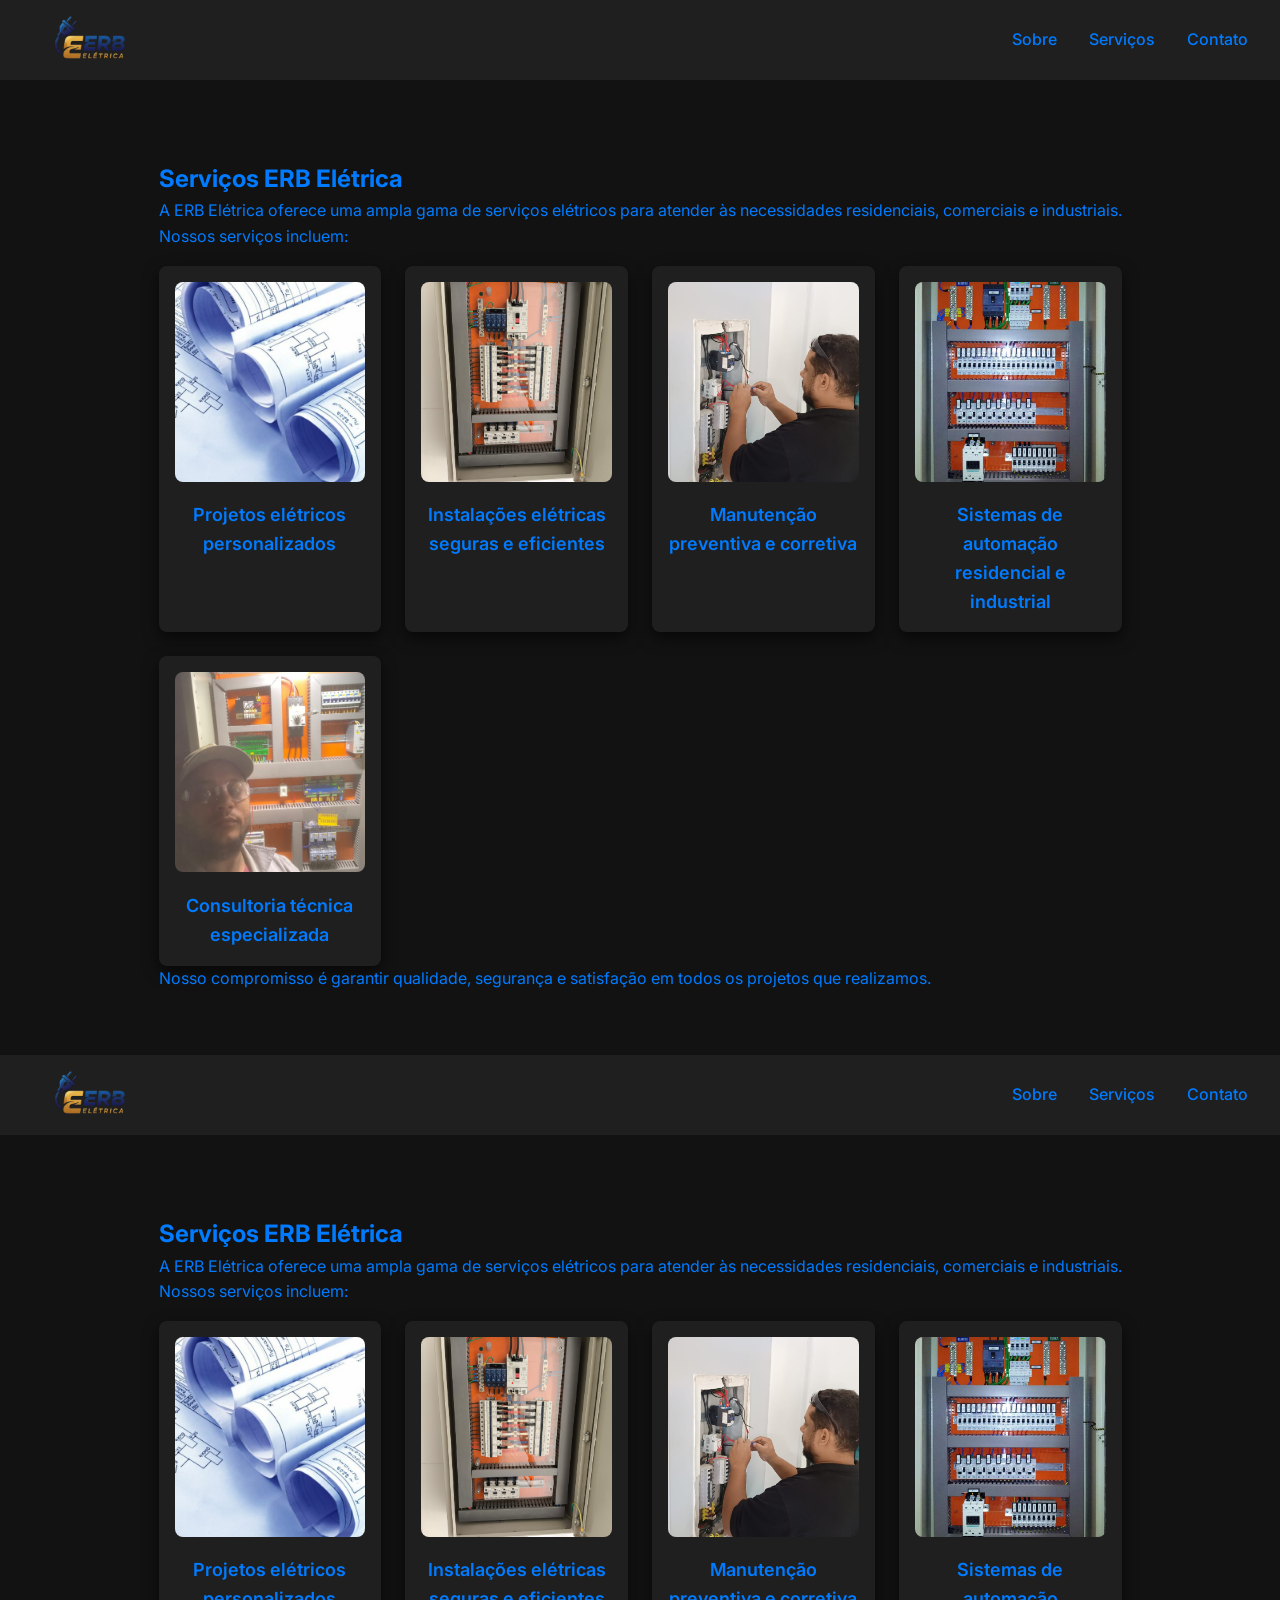
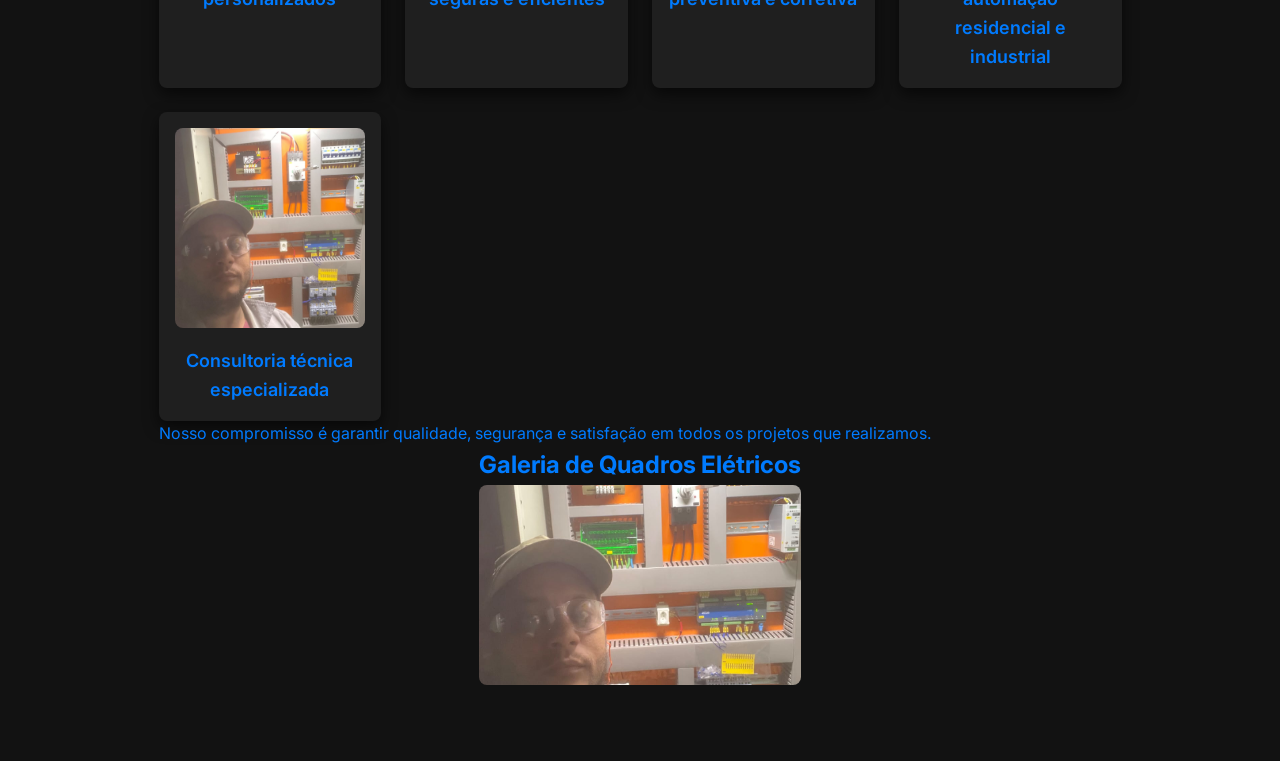
==== servicos/index.html @ c3215b8d "Site commit" ====
<!DOCTYPE html>
<html lang="pt-BR">
  <head>
    <meta charset="UTF-8" />
    <meta name="viewport" content="width=device-width, initial-scale=1" />
    <title>Serviços - ERB Elétrica</title>
    <link rel="icon" type="image/png" href="../src/favicon.ico" />
    <link href="https://fonts.googleapis.com/css2?family=Inter:wght@400;700&display=swap" rel="stylesheet" />
    <link rel="stylesheet" href="style.css" />
  </head>
  <body>
    <header>
      <nav class="navbar">
        <div class="logo">
          <div class="logo-wrapper">
            <a href="../index.html">
              <img src="../src/logo.png" alt="ERB Elétrica Logo" class="logo-img" />
            </a>
          </div>
        </div>
        <ul class="nav-links">
          <li><a href="../about-us/index.html">Sobre</a></li>
          <li><a href="../servicos/index.html">Serviços</a></li>
          <li><a href="../contato/index.html">Contato</a></li>
        </ul>
      </nav>
    </header>
    <main>
      <section class="hero-text">
        <h1>Serviços ERB Elétrica</h1>
        <p>A ERB Elétrica oferece uma ampla gama de serviços elétricos para atender às necessidades residenciais, comerciais e industriais.</p>
        <p>Nossos serviços incluem:</p>
        <div class="services-grid">
          <div class="service-item">
            <img src="img2/projeto-personalizado.jpg" alt="Projetos elétricos personalizados" />
            <p>Projetos elétricos personalizados</p>
          </div>
          <div class="service-item">
            <img src="img2/photo3.jpg" alt="Instalações elétricas seguras e eficientes" />
            <p>Instalações elétricas seguras e eficientes</p>
          </div>
          <div class="service-item">
            <img src="img2/photo2.jpg" alt="Manutenção preventiva e corretiva" />
            <p>Manutenção preventiva e corretiva</p>
          </div>
          <div class="service-item">
            <img src="img2/photo4.jpeg" alt="Sistemas de automação residencial e industrial" />
            <p>Sistemas de automação residencial e industrial</p>
          </div>
          <div class="service-item">
            <img src="img2/photo.jpg" alt="Consultoria técnica especializada" />
            <p>Consultoria técnica especializada</p>
          </div>
        </div>
        <p>Nosso compromisso é garantir qualidade, segurança e satisfação em todos os projetos que realizamos.</p>
      </section>
    </main>
  <body>
    <header>
      <nav class="navbar">
        <div class="logo">
          <div class="logo-wrapper">
            <a href="../index.html">
              <img src="../src/logo.png" alt="ERB Elétrica Logo" class="logo-img" />
            </a>
          </div>
        </div>
        <ul class="nav-links">
          <li><a href="../about-us/index.html">Sobre</a></li>
          <li><a href="../servicos/index.html">Serviços</a></li>
          <li><a href="../contato/index.html">Contato</a></li>
        </ul>
      </nav>
    </header>
    <main>
      <section class="hero-text">
        <h1>Serviços ERB Elétrica</h1>
        <p>A ERB Elétrica oferece uma ampla gama de serviços elétricos para atender às necessidades residenciais, comerciais e industriais.</p>
        <p>Nossos serviços incluem:</p>
        <div class="services-grid">
          <div class="service-item">
            <img src="img2/projeto-personalizado.jpg" alt="Projetos elétricos personalizados" />
            <p>Projetos elétricos personalizados</p>
          </div>
          <div class="service-item">
            <img src="img2/photo3.jpg" alt="Instalações elétricas seguras e eficientes" />
            <p>Instalações elétricas seguras e eficientes</p>
          </div>
          <div class="service-item">
            <img src="img2/photo2.jpg" alt="Manutenção preventiva e corretiva" />
            <p>Manutenção preventiva e corretiva</p>
          </div>
          <div class="service-item">
            <img src="img2/photo4.jpeg" alt="Sistemas de automação residencial e industrial" />
            <p>Sistemas de automação residencial e industrial</p>
          </div>
          <div class="service-item">
            <img src="img2/photo.jpg" alt="Consultoria técnica especializada" />
            <p>Consultoria técnica especializada</p>
          </div>
        </div>
        <p>Nosso compromisso é garantir qualidade, segurança e satisfação em todos os projetos que realizamos.</p>
      </section>

      <section class="gallery-section">
        <h2>Galeria de Quadros Elétricos</h2>
        <div class="gallery-grid">
          <img src="img2/photo.jpg" alt="Quadro 1" class="gallery-item active" />
          <img src="img2/photo1.jpg" alt="Quadro 2" class="gallery-item" />
          <img src="img2/photo2.jpg" alt="Quadro 3" class="gallery-item" />
          <img src="img2/photo3.jpg" alt="Quadro 4" class="gallery-item" />
          <img src="img2/photo4.jpeg" alt="Quadro 5" class="gallery-item" />
          <img src="img2/instalação.jpeg" alt="Quadro 6" class="gallery-item" />
          <img src="img2/projeto-personalizado.jpg" alt="Quadro 7" class="gallery-item" />
        </div>
      </section>

    </main>

    <script>
      const galleryItems = document.querySelectorAll('.gallery-item');
      let currentIndex = 0;

      function showNextImage() {
        galleryItems[currentIndex].classList.remove('active');
        currentIndex = (currentIndex + 1) % galleryItems.length;
        galleryItems[currentIndex].classList.add('active');
      }

      setInterval(showNextImage, 10000); // Change image every 10 seconds
    </script>
  </body>
</html>
---- servicos/style.css ----
/* Reset and base styles */
* {
  margin: 0;
  padding: 0;
  box-sizing: border-box;
}

body {
  font-family: 'Inter', sans-serif;
  background-color: #121212;
  color: #007bff; /* Changed text color to #007bff */
  line-height: 1.6;
}

a {
  text-decoration: none;
  color: inherit;
}

header {
  background-color: #1f1f1f;
  padding: 1rem 2rem;
  position: sticky;
  top: 0;
  z-index: 1000;
  display: flex;
  align-items: center;
  justify-content: space-between;
  height: 80px;
}

.navbar {
  display: flex;
  align-items: center;
  justify-content: space-between;
  width: 100%;
}

.logo {
  font-weight: 700;
  font-size: 1.5rem;
  color: #007bff;
  display: flex;
  align-items: center;
}

.logo-img {
  height: 120px;
  width: auto;
  display: block;
}

.nav-links {
  list-style: none;
  display: flex;
  gap: 2rem;
}

.nav-links li a {
  color: #007bff; /* Changed nav link color */
  font-weight: 500;
  transition: color 0.3s ease;
}
.nav-links li a:hover {
  color: #0056b3;
}

.btn {
  padding: 0.6rem 1.2rem;
  border-radius: 4px;
  font-weight: 600;
  cursor: pointer;
  transition: background-color 0.3s ease;
  display: inline-block;
  border: none;
}

.btn-primary {
  background-color: #007bff;
  color: #121212;
}

.btn-primary:hover {
  background-color: #0056b3;
}

.btn-secondary {
  background-color: transparent;
  border: 2px solid #007bff;
  color: #007bff;
}

.btn-secondary:hover {
  background-color: #007bff;
  color: #121212;
}

main {
  padding: 80px 2rem 4rem 2rem; /* added top padding to avoid header overlap */
  max-width: 1200px;
  margin: 0 auto;
  position: relative;
  display: flex;
  flex-direction: column;
  justify-content: flex-start;
  align-items: center;
  min-height: calc(100vh - 80px); /* full viewport height minus header */
}

.hero {
  display: flex;
  align-items: center;
  justify-content: space-between;
  gap: 3rem;
  flex-wrap: wrap;
}

.hero-text {
  flex: 1 1 400px;
}

.services-grid {
  display: grid;
  grid-template-columns: repeat(auto-fit, minmax(220px, 1fr));
  gap: 1.5rem;
  margin-top: 1rem;
}

.service-item {
  background-color: #1f1f1f;
  border-radius: 8px;
  padding: 1rem;
  text-align: center;
  box-shadow: 0 6px 15px rgba(0, 0, 0, 0.6);
  transition: transform 0.3s ease;
}

.service-item img {
  width: 100%;
  height: 200px;
  object-fit: cover;
  border-radius: 8px;
  margin-bottom: 0.75rem;
}

.service-item p {
  font-size: 1.125rem;
  color: #007bff; /* Changed service item text color */
  font-weight: 600;
}

.service-item:hover {
  transform: scale(1.05);
}

/* Responsive */
@media (max-width: 768px) {
  .hero {
    flex-direction: column;
    text-align: center;
  }

  .hero-text, .hero-image {
    flex: 1 1 100%;
  }

  .nav-links {
    display: none;
  }
}

/* Gallery image cycling */
.gallery-grid img {
  display: none;
  width: 100%;
  height: 200px;
  object-fit: cover;
  border-radius: 8px;
  margin-bottom: 0.75rem;
}

.gallery-grid img.active {
  display: block;
}
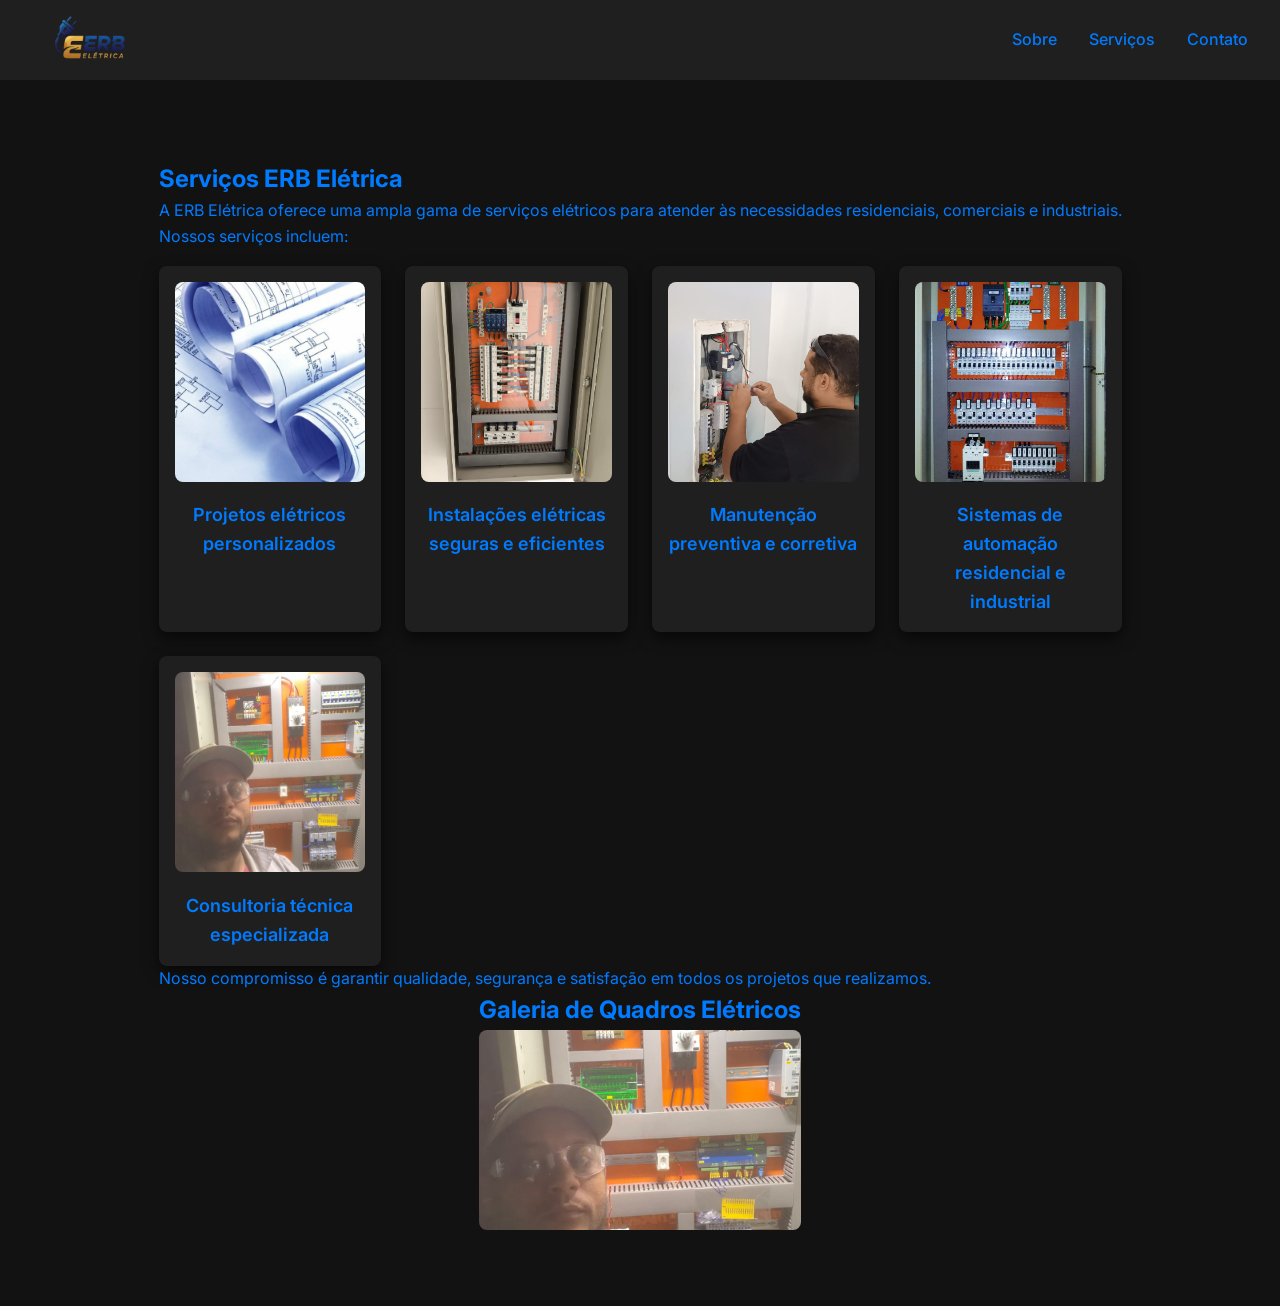
==== commit ea4e09b2: "Commit" ====
--- a/servicos/index.html
+++ b/servicos/index.html
@@ -8,53 +8,6 @@
     <link href="https://fonts.googleapis.com/css2?family=Inter:wght@400;700&display=swap" rel="stylesheet" />
     <link rel="stylesheet" href="style.css" />
   </head>
-  <body>
-    <header>
-      <nav class="navbar">
-        <div class="logo">
-          <div class="logo-wrapper">
-            <a href="../index.html">
-              <img src="../src/logo.png" alt="ERB Elétrica Logo" class="logo-img" />
-            </a>
-          </div>
-        </div>
-        <ul class="nav-links">
-          <li><a href="../about-us/index.html">Sobre</a></li>
-          <li><a href="../servicos/index.html">Serviços</a></li>
-          <li><a href="../contato/index.html">Contato</a></li>
-        </ul>
-      </nav>
-    </header>
-    <main>
-      <section class="hero-text">
-        <h1>Serviços ERB Elétrica</h1>
-        <p>A ERB Elétrica oferece uma ampla gama de serviços elétricos para atender às necessidades residenciais, comerciais e industriais.</p>
-        <p>Nossos serviços incluem:</p>
-        <div class="services-grid">
-          <div class="service-item">
-            <img src="img2/projeto-personalizado.jpg" alt="Projetos elétricos personalizados" />
-            <p>Projetos elétricos personalizados</p>
-          </div>
-          <div class="service-item">
-            <img src="img2/photo3.jpg" alt="Instalações elétricas seguras e eficientes" />
-            <p>Instalações elétricas seguras e eficientes</p>
-          </div>
-          <div class="service-item">
-            <img src="img2/photo2.jpg" alt="Manutenção preventiva e corretiva" />
-            <p>Manutenção preventiva e corretiva</p>
-          </div>
-          <div class="service-item">
-            <img src="img2/photo4.jpeg" alt="Sistemas de automação residencial e industrial" />
-            <p>Sistemas de automação residencial e industrial</p>
-          </div>
-          <div class="service-item">
-            <img src="img2/photo.jpg" alt="Consultoria técnica especializada" />
-            <p>Consultoria técnica especializada</p>
-          </div>
-        </div>
-        <p>Nosso compromisso é garantir qualidade, segurança e satisfação em todos os projetos que realizamos.</p>
-      </section>
-    </main>
   <body>
     <header>
       <nav class="navbar">
